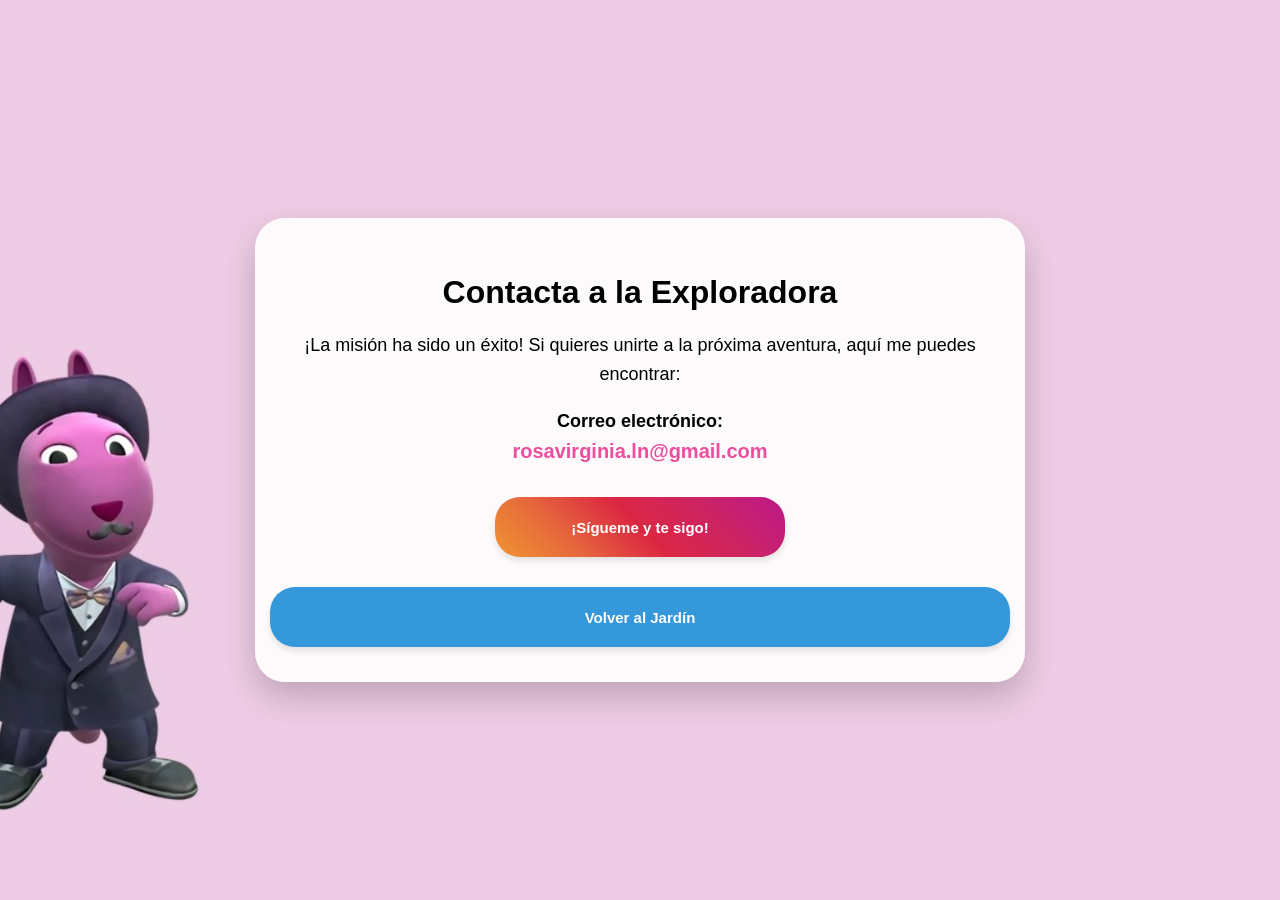
==== misiones/contactos.html @ bb1b89ce "feat: implementacion de contactos" ====
<!DOCTYPE html>
<html>
<head>
    <meta charset="UTF-8">
    <link rel="stylesheet" href="../style.css">
    <title>Contacto</title>
</head>
<body class="body-mision fondo-contacto">

    <div class="cuadro-lectura" style="text-align: center;">
        <h1 class="titulo-mision">Contacta a la Exploradora</h1>
       
        <div class="contenido-texto">
            <p>¡La misión ha sido un éxito! Si quieres unirte a la próxima aventura, aquí me puedes encontrar:</p>
           
            <div class="info-contacto">
                <p><strong>Correo electrónico:</strong><br>
                <a href="mailto:rosavirginia.ln@gmail.com" class="link-correo">rosavirginia.ln@gmail.com</a></p>
            </div>
        </div>

        <div class="navegacion-mision" style="flex-direction: column; align-items: center;">
            <a href="https://www.instagram.com/rosavirginia_l" target="_blank" class="btn-mision btn-instagram">
                ¡Sígueme y te sigo!
            </a>
            <a href="../index.html" class="btn-mision btn-home" style="margin-top: 15px;">
                Volver al Jardín
            </a>
        </div>
    </div>
</body>
</html>
---- style.css ----
/*Fondo*/
body {
    font-family: 'Cossette Texte', sans-serif;
    background-image: url('img/fondo.jpg');
    background-size: cover;
    background-position: center;
    background-repeat: no-repeat;
    background-attachment: fixed;
    min-height: 100vh;
    margin: 0;
    display: flex;
    justify-content: center;
    align-items: flex-start;
}

.cuadro-principal {
    text-align: center;
    background-color:rgba(255, 255, 255, 0.8); 
    padding: 40px; 
    margin: 50px 0;
    border-radius: 40px;
    max-width: 80%; 
}

/*Texto*/
h1 { color: #000000; font-size: 45px; margin-bottom: 10px; }
h2 { color: #000000; font-size: 35px; }
.nombre { color: #ed4e9e; }
p { color: #000000; font-size: 22px; margin-bottom: 30px; }

/* Misiones*/
.contenedor-misiones, .contenedor-contacto {
    display: flex;
    flex-wrap: wrap;
    justify-content: center;
    gap: 20px;
    margin-top: 20px;
}

.contenedor-contacto {
    margin-top: 40px; 
}

.mision-item {
    display: flex;
    flex-direction: column;
    align-items: center;
    width: 180px; 
    vertical-align: bottom;
}

.personaje-wrapper {
    height: 150px; 
    display: flex;
    align-items: flex-end;
    justify-content: center;
    margin-bottom: 15px;
}

.mision-item img {
    max-height: 140px;
    width: auto;
    transition: transform 0.3s ease;
}

.mision-item:hover img {
    transform: translateY(-10px);
}

/* Botones*/
.btn-mision {
    background-color: #ed4e9e;
    color: white;
    border: none;
    padding: 10px 8px;
    border-radius: 25px;
    font-family: 'Cossette Texte', sans-serif;
    font-size: 16px;
    font-weight: bold;
    cursor: pointer;
    box-shadow: 0 4px 6px rgba(0,0,0,0.1);
    transition: all 0.3s ease;
    width: 100%;
    min-height: 60px;
    display: flex;
    align-items: center;
    justify-content: center;
}

.btn-mision:hover {
    background-color: #FFFF00; 
    color: #000000;
    box-shadow: 0 6px 12px rgba(0,0,0,0.2);
}

.body-mision {
    background-size: cover;
    background-position: center;
    background-repeat: no-repeat;
    background-attachment: fixed;
    min-height: 100vh;
    margin: 0;
    display: flex;
    justify-content: center;
    align-items: center;
}

.fondo-reconocimiento { background-image: url('img/fondo_reconocimiento.jpg'); }
.fondo-origen { background-image: url('img/fondo_origen.jpg'); }
.fondo-formacion { background-image: url('img/fondo_formacion.jpg'); }
.fondo-logros { background-image: url('img/fondo_logros.jpg');}
.fondo-actualidad {background-image: url('img/fondo_actualidad.jpg');}
.fondo-contacto { background-image: url('img/fondo_contacto.jpg'); }

.btn-home {
    background-color: #3498db !important;
    color: #fff !important;
}

.btn-home:hover {
    background-color: #2980b9 !important;
    color: #fff !important;
}

/* Inicio*/
body.inicio {
    background-image: url('img/fondo.jpg');
    background-size: cover;
}

/* Reconocimiento */
body.fondo-reconocimiento {
    background-image: url('img/fondo_reconocimiento.jpg');
    background-size: cover;
    background-position: center;
}

/* Lectura*/
.cuadro-lectura {
    background-color: rgba(255, 255, 255, 0.9);
    padding: 35px;
    border-radius: 30px;
    max-width: 700px;
    margin: 40px 20px;
    box-shadow: 0 15px 35px rgba(0,0,0,0.2);
    text-align: left;
}

.contenido-texto p {
    color: #000;
    font-size: 18px;
    line-height: 1.6;
    margin-bottom: 15px;
}

.titulo-mision {
    text-align: center;
    color: #000;
    font-size: 32px;
    margin-bottom: 20px;
}

/* Estetica de botones de cambio de mision */
.navegacion-mision {
    display: flex;
    justify-content: space-between;
    gap: 15px;
    margin-top: 30px;
    width: 100%;
}

.navegacion-mision .btn-mision {
    text-decoration: none;
    padding: 0px 20px;
    border-radius: 25px;
    font-family: 'Cossette Texte', sans-serif;
    font-weight: bold;
    font-size: 15px;
    min-width: 140px;
    height: 45px;
    text-align: center;
    transition: all 0.3s ease;
    display: flex;
    align-items: center;
    justify-content: center;
    box-shadow: 0 4px 6px rgba(0,0,0,0.1);
    transition: all 0.3s ease;
}

.btn-retroceder {
    background-color: #555;
    color: #fff !important;
}

.btn-retroceder:hover {
    background-color: #555;
    color: #fff !important;
}

.btn-avanzar {
    background-color: #ed4e9e;
    color: #fff !important;
}

.btn-avanzar:hover {
    background-color: #FFFF00;
    color: #000 !important;
}

.btn-instagram {
    background: linear-gradient(45deg, #f09433 0%, #e6683c 25%, #dc2743 50%, #cc2366 75%, #bc1888 100%) !important;
    color: white !important;
    width: 250px !important;
    border: none;
}

.btn-instagram:hover {
    transform: scale(1.1) !important;
    box-shadow: 0 8px 15px rgba(204, 35, 102, 0.4) !important;
}

.link-correo {
    color: #ed4e9e;
    text-decoration: none;
    font-weight: bold;
    font-size: 20px;
}
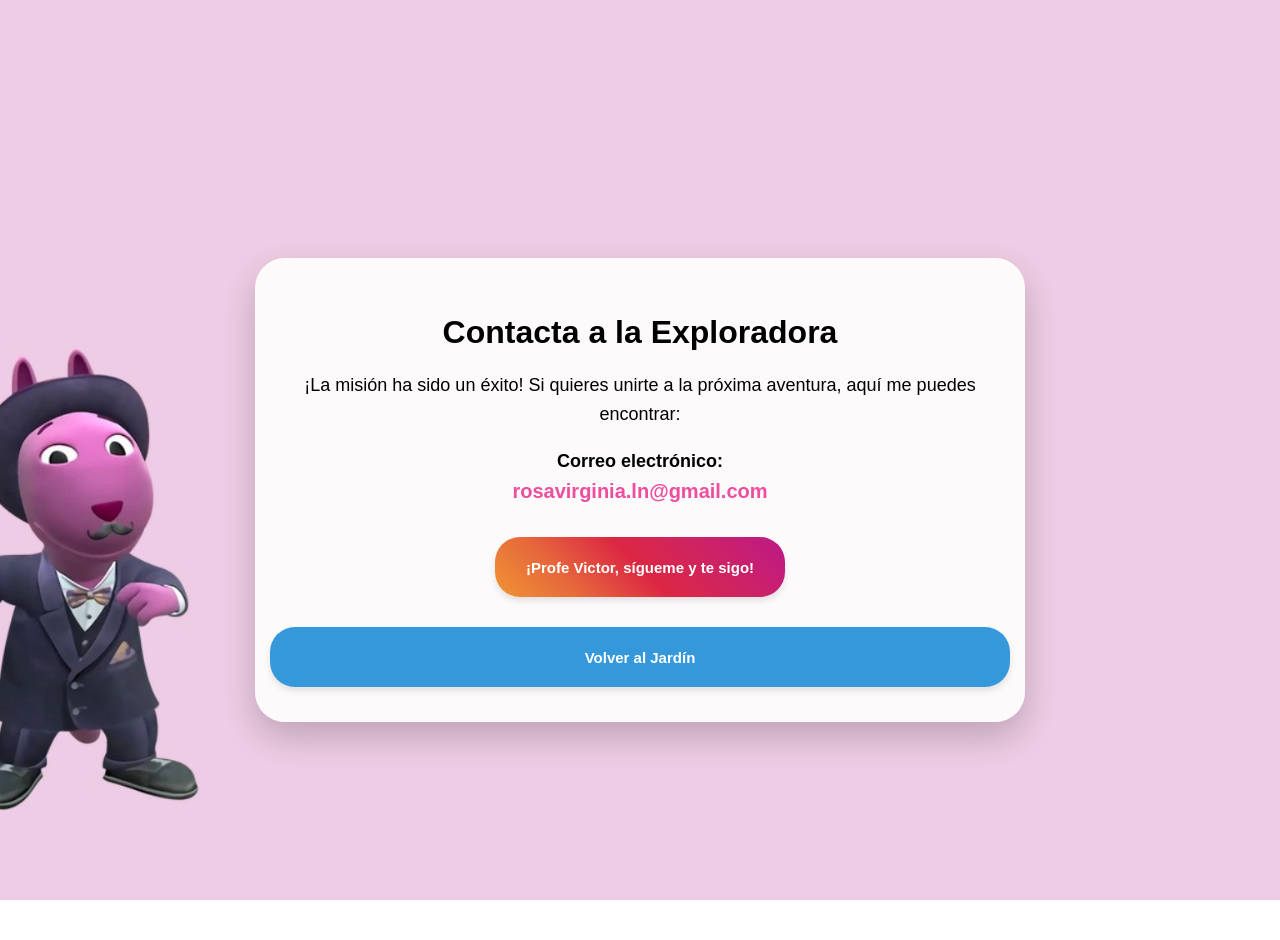
==== commit c016ae6e: "feat: detalles finales" ====
--- a/misiones/contactos.html
+++ b/misiones/contactos.html
@@ -21,7 +21,7 @@
 
         <div class="navegacion-mision" style="flex-direction: column; align-items: center;">
             <a href="https://www.instagram.com/rosavirginia_l" target="_blank" class="btn-mision btn-instagram">
-                ¡Sígueme y te sigo!
+                ¡Profe Victor, sígueme y te sigo!
             </a>
             <a href="../index.html" class="btn-mision btn-home" style="margin-top: 15px;">
                 Volver al Jardín
--- a/style.css
+++ b/style.css
@@ -9,24 +9,44 @@
     min-height: 100vh;
     margin: 0;
     display: flex;
-    justify-content: center;
-    align-items: flex-start;
-}
-
-.cuadro-principal {
+    flex-direction: column;
+    justify-content: center;
+    align-items: center;
+    padding-top: 40px;
+}
+
+.franja-blanca {
     text-align: center;
     background-color:rgba(255, 255, 255, 0.8); 
-    padding: 40px; 
-    margin: 50px 0;
-    border-radius: 40px;
-    max-width: 80%; 
-}
-
-/*Texto*/
-h1 { color: #000000; font-size: 45px; margin-bottom: 10px; }
-h2 { color: #000000; font-size: 35px; }
-.nombre { color: #ed4e9e; }
-p { color: #000000; font-size: 22px; margin-bottom: 30px; }
+    width: 90%;
+    padding: 15px 20px; 
+    border-radius: 15px;
+    max-width: 1000px; 
+    margin-bottom: 15px;
+    box-shadow: 0 4px 10px rgba(0,0,0,0.1);
+}
+ 
+.franja-blanca h1 { font-size: 38px; margin: 0px; }
+.franja-blanca h2 { font-size: 22px; margin: 5px 0; }
+.sub-info { font-style: italic; margin-bottom: 0 !important; color:#000; }
+
+.contenedor-exploradores {
+    margin: 20px 0;
+}
+
+.img-exploradores {
+    max-width: 200px; 
+    height: auto;
+}
+
+.grid-simetrico {
+    display: grid !important;
+    grid-template-columns: repeat(auto-fit, minmax(180px, 1fr));
+    width: 90%;
+    max-width: 1100px;
+    gap: 30px;
+    justify-items: center;
+}
 
 /* Misiones*/
 .contenedor-misiones, .contenedor-contacto {
@@ -38,15 +58,27 @@
 }
 
 .contenedor-contacto {
-    margin-top: 40px; 
+    margin-top: 50px; 
+    margin-bottom: 50px;
+    width: 100%;
+    display: flex;
+    justify-content: center;
+}
+
+.btn-contacto-solo {
+    width: 250px !important;
+    background-color: #3498db !important; 
+    font-size: 18px !important;
+}
+
+.btn-contacto-solo:hover {
+    background-color: #ed4e9e !important; 
+    color: #fff !important;
 }
 
 .mision-item {
-    display: flex;
-    flex-direction: column;
-    align-items: center;
-    width: 180px; 
-    vertical-align: bottom;
+    width: 100% !important; 
+    max-width: 200px; 
 }
 
 .personaje-wrapper {
